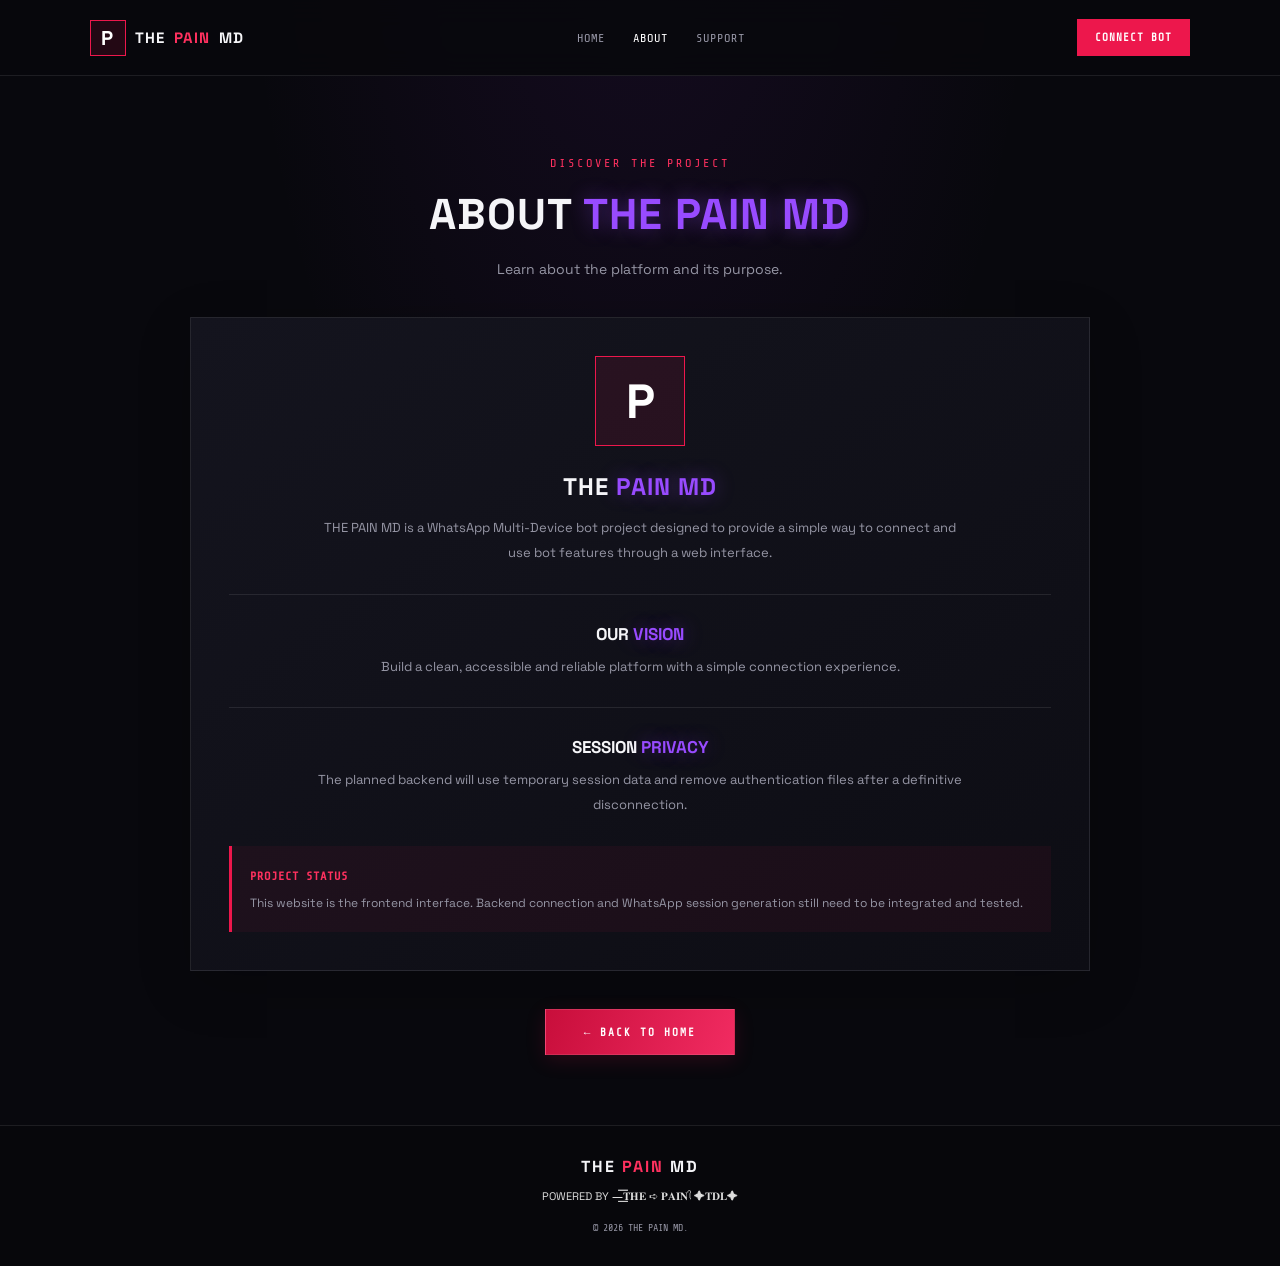
==== about.html @ 07d01ff3 "Add About page with project details This file contains the HTML structure for the About page, detail" ====
<!DOCTYPE html>
<html lang="en">
<head>
  <meta charset="UTF-8">
  <meta name="viewport" content="width=device-width, initial-scale=1.0">
  <meta name="theme-color" content="#08080d">
  <title>THE PAIN MD | About</title>
  <link rel="stylesheet" href="style.css">
  <script src="script.js" defer></script>
</head>
<body>
<header class="navbar">
  <a class="brand" href="index.html"><span class="brand-icon">P</span>THE <strong>PAIN</strong> MD</a>
  <nav class="nav-links">
    <a href="index.html">HOME</a><a class="active" href="about.html">ABOUT</a><a href="support.html">SUPPORT</a>
  </nav>
  <a class="nav-button" href="session.html">CONNECT BOT</a>
</header>

<main class="page-main">
  <section class="page-heading">
    <span class="eyebrow">DISCOVER THE PROJECT</span>
    <h1>ABOUT <span>THE PAIN MD</span></h1>
    <p>Learn about the platform and its purpose.</p>
  </section>

  <section class="content-panel">
    <div class="about-logo">P</div>
    <h2>THE <span>PAIN MD</span></h2>
    <p>THE PAIN MD is a WhatsApp Multi-Device bot project designed to provide a simple way to connect and use bot features through a web interface.</p>

    <div class="about-divider"></div>
    <h3>OUR <span>VISION</span></h3>
    <p>Build a clean, accessible and reliable platform with a simple connection experience.</p>

    <div class="about-divider"></div>
    <h3>SESSION <span>PRIVACY</span></h3>
    <p>The planned backend will use temporary session data and remove authentication files after a definitive disconnection.</p>

    <div class="notice">
      <strong>PROJECT STATUS</strong>
      <p>This website is the frontend interface. Backend connection and WhatsApp session generation still need to be integrated and tested.</p>
    </div>
  </section>

  <a href="index.html" class="back-button">← BACK TO HOME</a>
</main>

<footer class="footer">
  <div class="footer-brand">THE <strong>PAIN</strong> MD</div>
  <p>POWERED BY —͟͟͞͞𝐓𝐇𝐄 ➪ 𝐏𝐀𝐈𝐍 ᭄ ✦𝐓𝐃𝐋✦</p>
  <small>© <span class="current-year"></span> THE PAIN MD.</small>
</footer>
</body>
</html>
---- style.css ----
@import url('https://fonts.googleapis.com/css2?family=Share+Tech+Mono&family=Space+Grotesk:wght@400;500;600;700;800&display=swap');

:root {
  --bg: #08080d;
  --panel: #111119;
  --red: #ed174c;
  --red-light: #ff315f;
  --purple: #984bff;
  --white: #f5f5f8;
  --muted: #9696a5;
  --border: rgba(255,255,255,.09);
  --mono: 'Share Tech Mono', monospace;
  --font: 'Space Grotesk', sans-serif;
}

* { margin: 0; padding: 0; box-sizing: border-box; }

html { scroll-behavior: smooth; }

body {
  min-height: 100vh;
  background: radial-gradient(ellipse at 50% -20%, rgba(120,35,180,.13), transparent 45%), var(--bg);
  color: var(--white);
  font-family: var(--font);
  overflow-x: hidden;
}

a { color: inherit; text-decoration: none; }
button, input { font: inherit; }

.navbar {
  min-height: 76px;
  padding: 15px 7%;
  display: flex;
  align-items: center;
  justify-content: space-between;
  gap: 20px;
  border-bottom: 1px solid var(--border);
  background: rgba(8,8,13,.9);
  backdrop-filter: blur(14px);
}

.brand {
  display: flex;
  align-items: center;
  gap: 9px;
  font-size: 15px;
  font-weight: 800;
  letter-spacing: 1px;
}

.brand strong, .footer-brand strong { color: var(--red-light); }

.brand-icon {
  width: 36px;
  height: 36px;
  display: grid;
  place-items: center;
  border: 1px solid var(--red);
  color: white;
  background: rgba(237,23,76,.12);
  font-size: 20px;
}

.nav-links { display: flex; gap: 28px; }

.nav-links a {
  color: var(--muted);
  font-family: var(--mono);
  font-size: 12px;
  letter-spacing: 1px;
  transition: .2s;
}

.nav-links a:hover, .nav-links a.active { color: white; }

.nav-button {
  padding: 12px 18px;
  background: var(--red);
  color: white;
  font-family: var(--mono);
  font-size: 11px;
  font-weight: bold;
  letter-spacing: 1px;
}

.nav-button:hover, .primary-button:hover {
  background: var(--red-light);
  box-shadow: 0 0 25px rgba(237,23,76,.4);
  transform: translateY(-2px);
}

.hero {
  min-height: 540px;
  padding: 90px 10%;
  display: flex;
  align-items: center;
  justify-content: space-between;
  gap: 50px;
}

.hero-content { max-width: 650px; }

.eyebrow {
  color: var(--red-light);
  font-family: var(--mono);
  font-size: 12px;
  letter-spacing: 3px;
}

.hero h1 {
  margin: 22px 0;
  font-size: clamp(42px, 6vw, 76px);
  line-height: 1.03;
  font-weight: 800;
  letter-spacing: -3px;
}

.hero h1 span, .page-heading h1 span, .section-heading h2 span,
.wide-banner h2 span, .content-panel h2 span, .content-panel h3 span {
  color: var(--purple);
  text-shadow: 0 0 20px rgba(152,75,255,.4);
}

.hero-content > p, .page-heading > p, .section-heading > p {
  color: var(--muted);
  line-height: 1.8;
  max-width: 540px;
  font-size: 14px;
}

.hero-actions { display: flex; flex-wrap: wrap; gap: 13px; margin-top: 30px; }

.primary-button, .secondary-button {
  min-height: 46px;
  padding: 0 23px;
  display: inline-flex;
  align-items: center;
  justify-content: center;
  border: 1px solid transparent;
  font-family: var(--mono);
  font-size: 12px;
  font-weight: bold;
  letter-spacing: 1px;
  cursor: pointer;
  transition: .25s;
}

.primary-button { background: var(--red); color: white; }
.secondary-button { border-color: var(--border); background: rgba(255,255,255,.03); color: white; }

.secondary-button:hover { border-color: var(--purple); }

.hero-mark {
  width: 300px;
  height: 300px;
  flex-shrink: 0;
  display: grid;
  place-items: center;
}

.glow-circle {
  width: 230px;
  height: 230px;
  border: 1px solid rgba(152,75,255,.65);
  border-radius: 50%;
  display: flex;
  flex-direction: column;
  align-items: center;
  justify-content: center;
  background: radial-gradient(circle, rgba(152,75,255,.17), rgba(237,23,76,.04) 65%, transparent);
  box-shadow: 0 0 35px rgba(152,75,255,.18), inset 0 0 35px rgba(152,75,255,.12);
}

.glow-circle span { font-size: 43px; font-weight: 800; letter-spacing: 5px; }
.glow-circle small { margin-top: 7px; color: var(--red-light); font-family: var(--mono); letter-spacing: 4px; }

.section { padding: 70px 8%; }

.section-heading, .page-heading { text-align: center; margin: 0 auto 42px; }

.section-heading h2 { margin: 13px 0; font-size: 34px; letter-spacing: 2px; }
.section-heading > p { margin: auto; }

.service-grid {
  display: grid;
  grid-template-columns: repeat(3, minmax(0, 1fr));
  gap: 18px;
}

.service-card {
  min-height: 230px;
  padding: 27px;
  position: relative;
  border: 1px solid var(--border);
  background: linear-gradient(145deg, #14141e, #0e0e15);
  transition: .25s;
}

.service-card:hover, .method-card:hover {
  transform: translateY(-5px);
  border-color: rgba(237,23,76,.65);
  box-shadow: 0 10px 30px rgba(237,23,76,.09);
}

.card-number { position: absolute; right: 22px; top: 18px; color: rgba(255,255,255,.25); font-family: var(--mono); }

.service-icon, .panel-icon {
  width: 45px;
  height: 45px;
  display: grid;
  place-items: center;
  margin-bottom: 19px;
  color: var(--red-light);
  background: rgba(237,23,76,.1);
  border: 1px solid rgba(237,23,76,.25);
  font-size: 23px;
}

.service-card h3 { font-size: 14px; letter-spacing: .7px; }
.service-card p { min-height: 42px; margin: 12px 0 18px; color: var(--muted); font-size: 12px; line-height: 1.7; }
.card-link { display: inline-block; color: var(--red-light); font-family: var(--mono); font-size: 11px; letter-spacing: 1px; }

.wide-banner {
  margin: 20px 8% 85px;
  padding: 55px 25px;
  text-align: center;
  border: 1px solid rgba(152,75,255,.25);
  background: radial-gradient(ellipse at center, rgba(152,75,255,.13), rgba(17,17,25,.8) 70%);
}

.wide-banner h2 { margin: 15px 0; font-size: clamp(28px, 4vw, 43px); line-height: 1.2; }
.wide-banner p { margin-bottom: 23px; color: var(--muted); font-size: 13px; }

.page-main { width: min(900px, 90%); margin: auto; padding: 75px 0 65px; min-height: calc(100vh - 190px); }
.page-heading { margin-bottom: 35px; }
.page-heading h1 { margin: 15px 0; font-size: clamp(29px, 5vw, 43px); letter-spacing: 1px; }
.page-heading > p { margin: auto; }

.content-panel, .session-panel {
  padding: 38px;
  border: 1px solid var(--border);
  background: linear-gradient(145deg, #14141e, #0d0d14);
  box-shadow: 0 15px 50px rgba(0,0,0,.2);
}

.content-panel { text-align: center; }
.panel-icon { margin: 0 auto 20px; font-size: 27px; }
.content-panel h2, .session-panel h2 { margin-bottom: 14px; font-size: 24px; letter-spacing: 1px; }
.content-panel > p, .session-panel > p { max-width: 650px; margin: 0 auto 25px; color: var(--muted); font-size: 13px; line-height: 1.9; }

.method-grid { display: grid; grid-template-columns: repeat(2, minmax(0, 1fr)); gap: 15px; margin-top: 28px; text-align: left; }

.method-card {
  padding: 25px;
  border: 1px solid var(--border);
  background: rgba(255,255,255,.025);
  transition: .25s;
}

.method-icon { margin-bottom: 14px; color: var(--purple); font-size: 32px; }
.method-card h3 { font-size: 15px; letter-spacing: 1px; }
.method-card p { min-height: 48px; margin: 12px 0; color: var(--muted); font-size: 12px; line-height: 1.7; }

.info-grid { display: grid; grid-template-columns: repeat(2, minmax(0, 1fr)); gap: 14px; margin-top: 30px; text-align: left; }
.info-card { padding: 22px; border: 1px solid var(--border); background: rgba(255,255,255,.025); }
.info-index { color: var(--red-light); font-family: var(--mono); font-size: 12px; }
.info-card h3 { margin: 12px 0 7px; font-size: 14px; }
.info-card p { color: var(--muted); font-size: 12px; line-height: 1.7; }

.notice {
  margin-top: 28px;
  padding: 18px;
  text-align: left;
  border-left: 3px solid var(--red);
  background: rgba(237,23,76,.06);
}

.notice strong { color: var(--red-light); font-family: var(--mono); font-size: 12px; letter-spacing: 1px; }
.notice p { margin-top: 8px; color: var(--muted); font-size: 12px; line-height: 1.8; }

.session-panel { max-width: 650px; margin: auto; }
.center-text { text-align: center; }

#pairing-form { text-align: left; }
#pairing-form label { display: block; margin-bottom: 9px; color: var(--red-light); font-family: var(--mono); font-size: 11px; letter-spacing: 1px; }

#pairing-form input {
  width: 100%;
  height: 48px;
  padding: 0 15px;
  outline: none;
  color: white;
  border: 1px solid var(--border);
  background: #090910;
  font-family: var(--mono);
  font-size: 14px;
}

#pairing-form input:focus { border-color: var(--purple); }

.full-button { width: 100%; margin-top: 16px; }

.qr-placeholder {
  width: 230px;
  height: 230px;
  margin: 20px auto;
  display: flex;
  flex-direction: column;
  align-items: center;
  justify-content: center;
  gap: 8px;
  border: 1px dashed rgba(152,75,255,.55);
  background: rgba(152,75,255,.04);
  overflow: hidden;
}

.qr-placeholder span { color: var(--purple); font-size: 48px; font-weight: 800; }
.qr-placeholder small { color: var(--muted); font-family: var(--mono); font-size: 9px; letter-spacing: 1px; text-align: center; }
.qr-image { width: 100%; height: 100%; object-fit: contain; padding: 8px; background: white; }

.result-box {
  margin-top: 25px;
  padding: 20px;
  border: 1px dashed rgba(152,75,255,.45);
  background: rgba(152,75,255,.05);
  display: flex;
  flex-direction: column;
  gap: 9px;
  text-align: center;
}

.result-label { color: var(--purple); font-family: var(--mono); font-size: 11px; letter-spacing: 2px; }
.result-box strong { font-family: var(--mono); font-size: 23px; letter-spacing: 3px; }
.result-box small { color: var(--muted); font-size: 11px; }

.instruction { margin-top: 23px; text-align: left; }
.instruction strong { color: var(--red-light); font-family: var(--mono); font-size: 11px; letter-spacing: 1px; }
.instruction p { margin-top: 8px; color: var(--muted); font-size: 12px; line-height: 1.8; }

.connection-status {
  display: flex;
  align-items: center;
  justify-content: center;
  gap: 10px;
  margin-top: 28px;
  color: var(--muted);
  font-family: var(--mono);
  font-size: 10px;
  letter-spacing: 1px;
  text-align: center;
}

.status-dot { width: 8px; height: 8px; flex-shrink: 0; border-radius: 50%; background: #e5a52c; }
.status-dot.online { background: #35d07f; }
.status-dot.error { background: var(--red); }

.faq-list { display: grid; gap: 11px; margin-top: 25px; text-align: left; }
.faq-item { padding: 17px 19px; border: 1px solid var(--border); background: rgba(255,255,255,.025); }
.faq-item summary { color: white; cursor: pointer; font-size: 13px; font-weight: 600; }
.faq-item summary::marker { color: var(--red-light); }
.faq-item p { padding-top: 13px; color: var(--muted); font-size: 12px; line-height: 1.8; }

.file-placeholder {
  min-height: 190px;
  margin-top: 25px;
  display: flex;
  flex-direction: column;
  justify-content: center;
  align-items: center;
  gap: 10px;
  border: 1px dashed var(--border);
  background: rgba(255,255,255,.02);
}

.file-symbol { color: var(--purple); font-size: 40px; }
.file-placeholder strong { font-family: var(--mono); font-size: 13px; }
.file-placeholder small { color: var(--muted); font-size: 11px; }

.about-logo {
  width: 90px;
  height: 90px;
  display: grid;
  place-items: center;
  margin: 0 auto 25px;
  border: 1px solid var(--red);
  background: rgba(237,23,76,.1);
  color: white;
  font-size: 48px;
  font-weight: 800;
}

.content-panel h3 { margin: 20px 0 10px; font-size: 17px; }
.about-divider { height: 1px; margin: 28px 0; background: var(--border); }

.back-button {
  width: 190px;
  min-height: 46px;
  margin: 38px auto 5px;
  display: flex;
  justify-content: center;
  align-items: center;
  color: white;
  background: linear-gradient(110deg, #c80e3b, #f12b61);
  border: 1px solid rgba(255,255,255,.12);
  font-family: var(--mono);
  font-size: 11px;
  font-weight: 800;
  letter-spacing: 2px;
  transition: .25s;
  box-shadow: 0 5px 20px rgba(237,23,76,.15);
}

.back-button:hover { transform: translateY(-3px); box-shadow: 0 8px 25px rgba(237,23,76,.35); }

.footer { padding: 30px 15px; text-align: center; border-top: 1px solid var(--border); background: #07070b; }
.footer-brand { font-size: 16px; font-weight: 800; letter-spacing: 2px; }
.footer p { margin: 12px 0; color: #ddd; font-size: 11px; }
.footer small { color: var(--muted); font-family: var(--mono); font-size: 10px; }

@media (max-width: 850px) {
  .navbar { padding: 14px 5%; }
  .nav-links { gap: 15px; }
  .hero { padding: 75px 7%; }
  .hero-mark { width: 220px; height: 220px; }
  .glow-circle { width: 190px; height: 190px; }
  .service-grid { grid-template-columns: repeat(2, minmax(0, 1fr)); }
}

@media (max-width: 600px) {
  .navbar { min-height: auto; flex-wrap: wrap; gap: 13px; }
  .brand { font-size: 13px; }
  .nav-links { order: 3; width: 100%; justify-content: center; padding-top: 9px; border-top: 1px solid var(--border); }
  .nav-links a { font-size: 10px; }
  .nav-button { padding: 10px 12px; font-size: 10px; }
  .hero { min-height: auto; padding: 70px 7% 55px; text-align: center; justify-content: center; }
  .hero-content > p { margin: auto; }
  .hero-actions { justify-content: center; }
  .hero-mark { display: none; }
  .hero h1 { font-size: 43px; letter-spacing: -2px; }
  .section { padding: 55px 6%; }
  .section-heading h2 { font-size: 28px; }
  .service-grid { grid-template-columns: repeat(2, minmax(0, 1fr)); gap: 11px; }
  .service-card { min-height: 210px; padding: 17px 13px; }
  .service-card h3 { font-size: 11px; }
  .service-card p { font-size: 10px; }
  .wide-banner { margin: 10px 6% 60px; padding: 40px 17px; }
  .page-main { width: 92%; padding-top: 55px; }
  .content-panel, .session-panel { padding: 23px 17px; }
  .page-heading h1 { font-size: 30px; }
  .info-grid { grid-template-columns: 1fr; }
  .method-grid { grid-template-columns: 1fr; }
  .back-button { width: 100%; max-width: 260px; }
}

@media (max-width: 360px) {
  .service-grid { grid-template-columns: 1fr; }
  .hero h1 { font-size: 36px; }
}
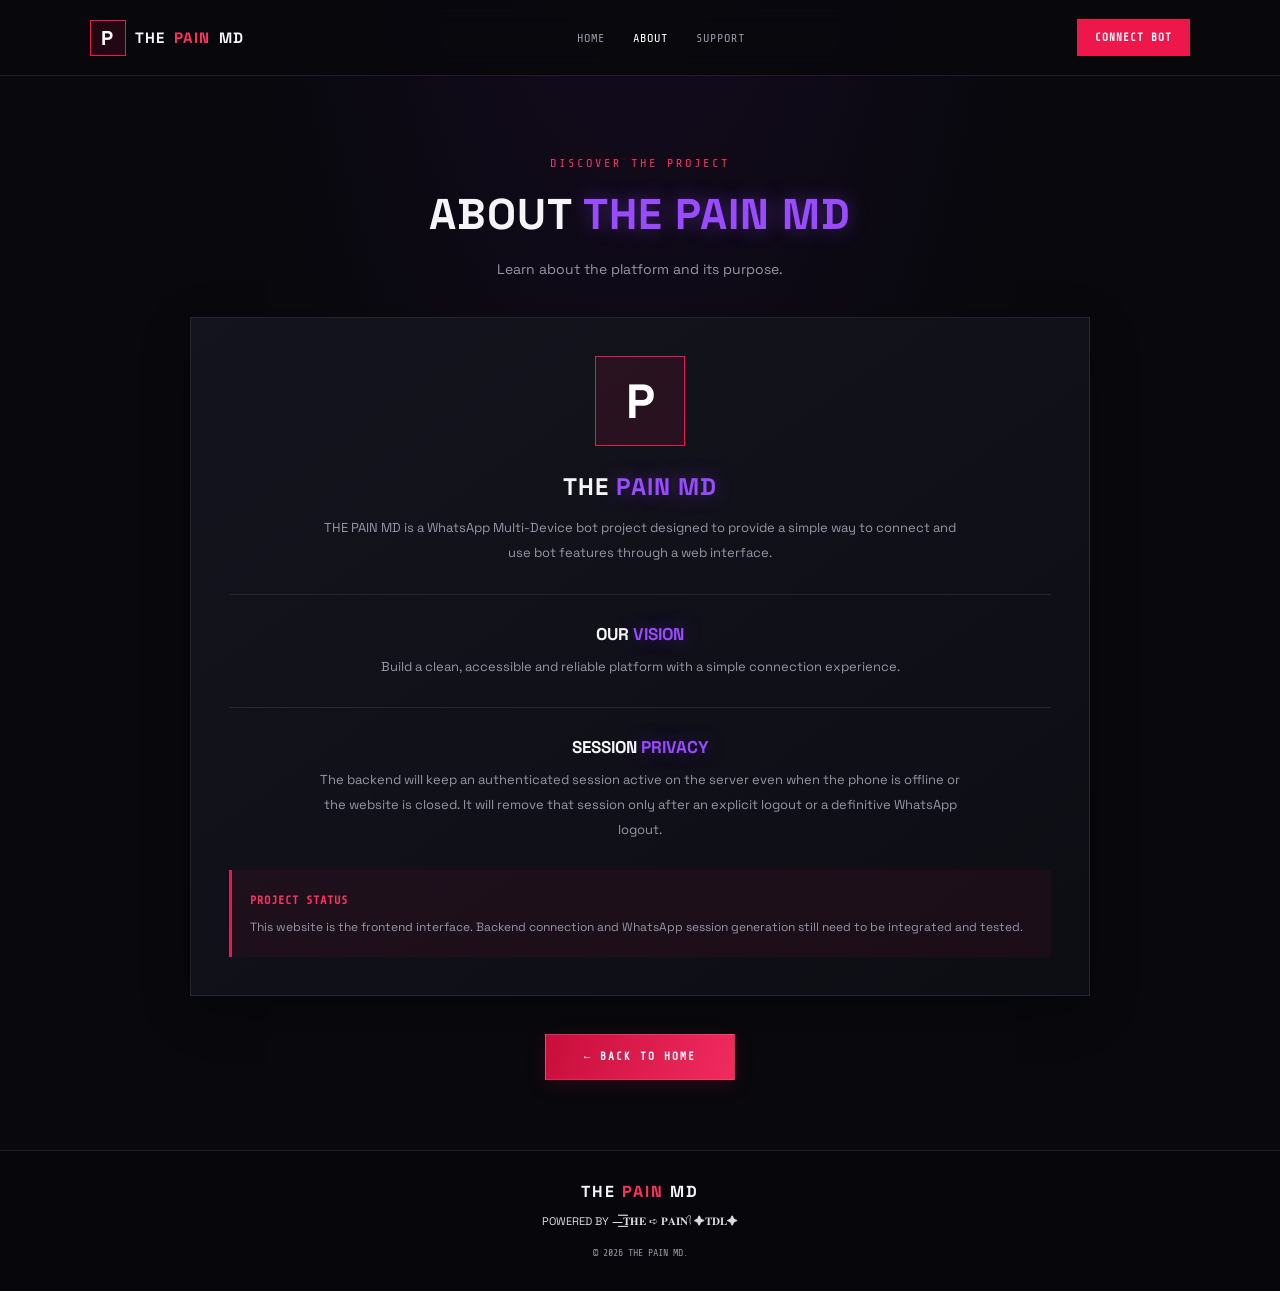
==== commit 6680193d: "Update about.html" ====
--- a/about.html
+++ b/about.html
@@ -1,4 +1,3 @@
-
 <!DOCTYPE html>
 <html lang="en">
 <head>
@@ -11,9 +10,13 @@
 </head>
 <body>
 <header class="navbar">
-  <a class="brand" href="index.html"><span class="brand-icon">P</span>THE <strong>PAIN</strong> MD</a>
+  <a class="brand" href="index.html">
+    <span class="brand-icon">P</span>THE <strong>PAIN</strong> MD
+  </a>
   <nav class="nav-links">
-    <a href="index.html">HOME</a><a class="active" href="about.html">ABOUT</a><a href="support.html">SUPPORT</a>
+    <a href="index.html">HOME</a>
+    <a class="active" href="about.html">ABOUT</a>
+    <a href="support.html">SUPPORT</a>
   </nav>
   <a class="nav-button" href="session.html">CONNECT BOT</a>
 </header>
@@ -28,19 +31,38 @@
   <section class="content-panel">
     <div class="about-logo">P</div>
     <h2>THE <span>PAIN MD</span></h2>
-    <p>THE PAIN MD is a WhatsApp Multi-Device bot project designed to provide a simple way to connect and use bot features through a web interface.</p>
+
+    <p>
+      THE PAIN MD is a WhatsApp Multi-Device bot project designed
+      to provide a simple way to connect and use bot features
+      through a web interface.
+    </p>
 
     <div class="about-divider"></div>
+
     <h3>OUR <span>VISION</span></h3>
-    <p>Build a clean, accessible and reliable platform with a simple connection experience.</p>
+    <p>
+      Build a clean, accessible and reliable platform
+      with a simple connection experience.
+    </p>
 
     <div class="about-divider"></div>
+
     <h3>SESSION <span>PRIVACY</span></h3>
-    <p>The planned backend will use temporary session data and remove authentication files after a definitive disconnection.</p>
+    <p>
+      The backend will keep an authenticated session active on the server
+      even when the phone is offline or the website is closed.
+      It will remove that session only after an explicit logout
+      or a definitive WhatsApp logout.
+    </p>
 
     <div class="notice">
       <strong>PROJECT STATUS</strong>
-      <p>This website is the frontend interface. Backend connection and WhatsApp session generation still need to be integrated and tested.</p>
+      <p>
+        This website is the frontend interface.
+        Backend connection and WhatsApp session generation
+        still need to be integrated and tested.
+      </p>
     </div>
   </section>
 
